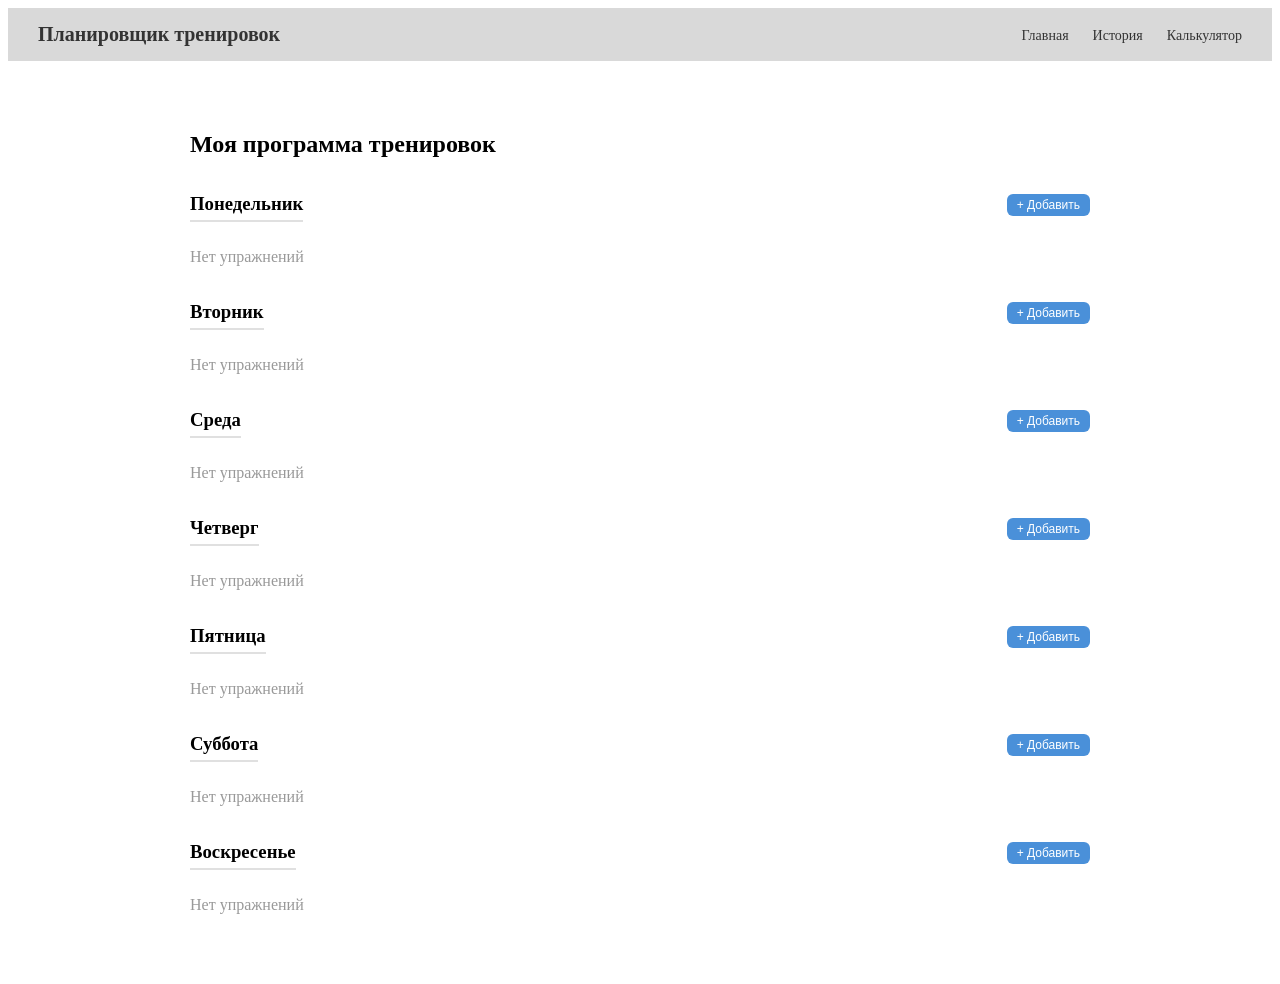
==== index.html @ 35d80549 "Первая версия планировщика тренировок" ====
<!DOCTYPE html>
<html lang="ru">
<head>
    <meta charset="UTF-8">
    <meta name="viewport" content="width=device-width, initial-scale=1.0">
    <title>Планировщик тренировок</title>
    <link rel="stylesheet" href="css/style.css">
</head>
<body>

    <header class="header">
        <div class="header-title">Планировщик тренировок</div>
        <nav class="nav">
            <a href="index.html">Главная</a>
            <a href="history.html">История</a>
            <a href="calculator.html">Калькулятор</a>
        </nav>
    </header>

    <main class="container">
        <h2>Моя программа тренировок</h2>
        <div id="weekPlan"></div>
    </main>

    <div class="modal" id="addModal">
        <div class="modal-content">
            <span class="modal-close" onclick="closeModal()">&times;</span>
            <h3 id="modalTitle">Добавить упражнение</h3>
            <form id="addForm">
                <div class="form-group">
                    <label>Название упражнения</label>
                    <input type="text" id="exName" placeholder="Например: Жим лёжа" required>
                </div>
                <div class="form-group">
                    <label>Количество подходов</label>
                    <input type="number" id="exSets" placeholder="4" min="1" max="10" required>
                </div>
                <div id="repsBlock"></div>
                <div class="form-group">
                    <label>Рабочий вес (кг)</label>
                    <input type="number" id="exWeight" placeholder="80" min="0" required>
                </div>
                <input type="hidden" id="currentDay">
                <button type="submit" class="btn btn-blue">Добавить</button>
            </form>
            <p id="successMsg" style="display:none;color:green;">Упражнение добавлено!</p>
        </div>
    </div>

    <script src="js/main.js"></script>
</body>
</html>
---- css/style.css ----
\body {
    font-family: Arial, sans-serif;
    margin: 0;
    padding: 0;
    background-color: #f5f5f5;
}

.header {
    background-color: #d9d9d9;
    padding: 15px 30px;
    display: flex;
    justify-content: space-between;
    align-items: center;
}

.header-title {
    font-size: 20px;
    font-weight: bold;
    color: #333;
}

.nav a {
    color: #333;
    text-decoration: none;
    margin-left: 20px;
    font-size: 14px;
}

.nav a:hover {
    color: #4a90d9;
}

.container {
    max-width: 900px;
    margin: 30px auto;
    background: white;
    padding: 20px 30px;
    border-radius: 8px;
}

h2 {
    margin-bottom: 20px;
}

h3 {
    margin: 15px 0 10px;
    padding-bottom: 5px;
    border-bottom: 2px solid #e0e0e0;
}

.day-block {
    margin-bottom: 20px;
}

.day-header {
    display: flex;
    justify-content: space-between;
    align-items: center;
}

.exercise-card {
    border: 1px solid #e0e0e0;
    border-radius: 8px;
    padding: 12px 15px;
    margin-bottom: 8px;
    display: flex;
    justify-content: space-between;
    align-items: center;
}

.exercise-info strong {
    font-size: 15px;
}

.exercise-detail {
    font-size: 14px;
    color: #555;
    margin-top: 4px;
}

.btn {
    padding: 6px 14px;
    border: none;
    border-radius: 6px;
    cursor: pointer;
    font-size: 13px;
}

.btn-green { background-color: #27ae60; color: white; }
.btn-red { background-color: #e74c3c; color: white; }
.btn-orange { background-color: #e67e22; color: white; }
.btn-blue { background-color: #4a90d9; color: white; }
.btn-small { padding: 4px 10px; font-size: 12px; }

.modal {
    display: none;
    position: fixed;
    top: 0; left: 0;
    width: 100%; height: 100%;
    background-color: rgba(0,0,0,0.5);
}

.modal-content {
    background: white;
    max-width: 450px;
    margin: 60px auto;
    padding: 25px;
    border-radius: 8px;
    position: relative;
}

.modal-close {
    position: absolute;
    right: 15px; top: 10px;
    font-size: 24px;
    cursor: pointer;
    color: #999;
}

.form-group {
    margin-bottom: 15px;
}

.form-group label {
    display: block;
    margin-bottom: 5px;
    font-weight: bold;
    font-size: 14px;
}

.form-group input {
    width: 100%;
    padding: 8px;
    border: 1px solid #ccc;
    border-radius: 4px;
    box-sizing: border-box;
}

.reps-row {
    display: flex;
    align-items: center;
    margin-bottom: 8px;
}

.reps-row label {
    width: 100px;
    font-size: 14px;
    margin-bottom: 0;
}

.reps-row input {
    width: 80px;
    padding: 5px;
}

.history-day {
    margin-bottom: 20px;
}

.history-day h3 {
    background: #f0f0f0;
    padding: 8px;
    border-radius: 4px;
    font-size: 16px;
}

.history-item {
    padding: 6px 0;
    border-bottom: 1px solid #eee;
    font-size: 14px;
}

.result-box {
    margin-top: 20px;
    padding: 15px;
    background: #f9f9f9;
    border-radius: 6px;
}

.result-box h3 {
    margin-top: 0;
}

.result-formula {
    margin: 4px 0;
    font-size: 14px;
}

@media (max-width: 600px) {
    .header { flex-direction: column; text-align: center; }
    .nav { margin-top: 10px; }
    .nav a { margin: 0 8px; }
    .exercise-card { flex-direction: column; }
    .exercise-actions { margin-top: 8px; }
}
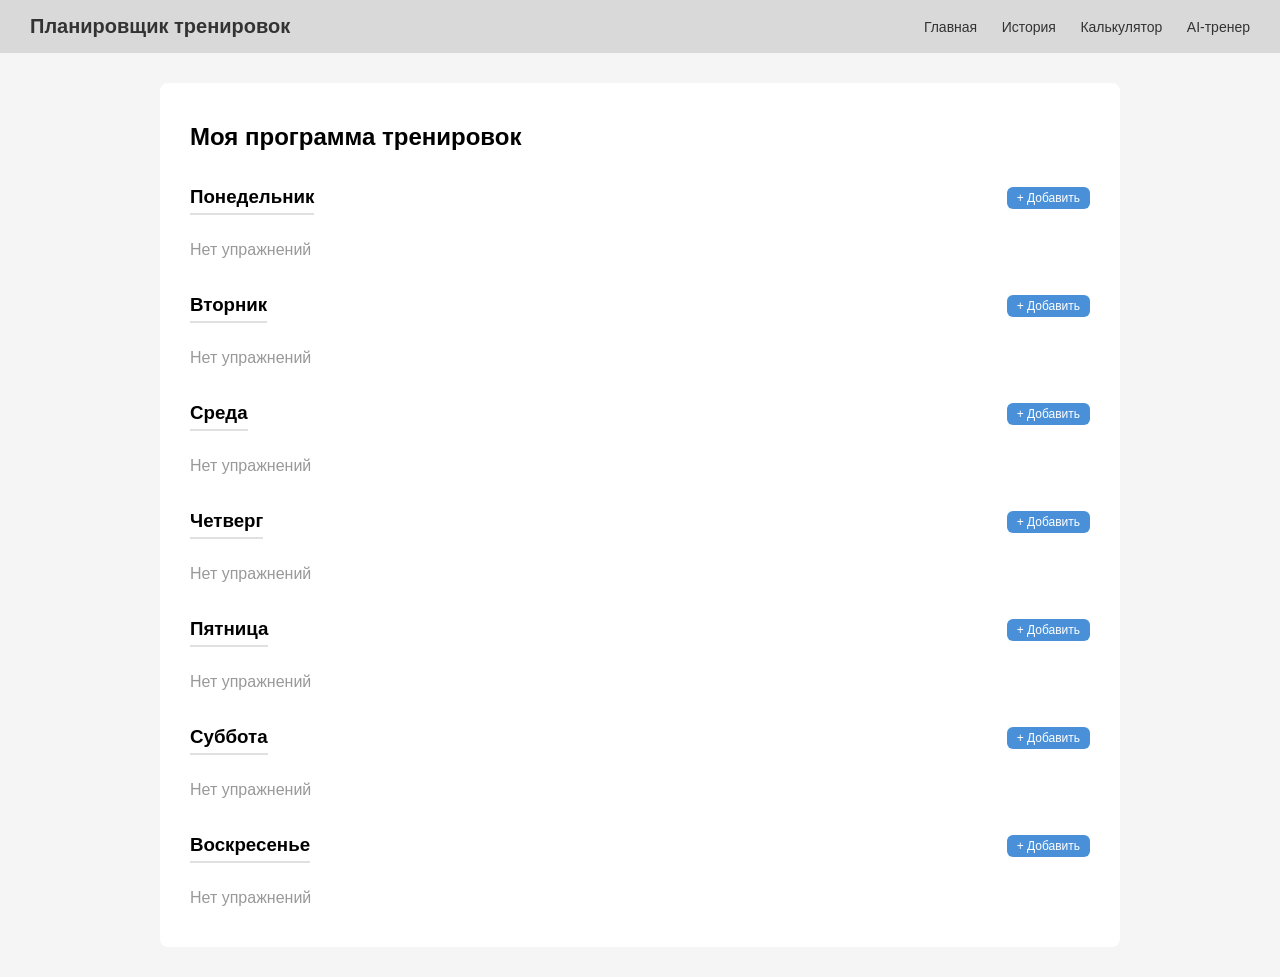
==== commit 75af6f07: "разделение CSS и JS по файлам и готовый AI-тренер" ====
--- a/index.html
+++ b/index.html
@@ -4,7 +4,7 @@
     <meta charset="UTF-8">
     <meta name="viewport" content="width=device-width, initial-scale=1.0">
     <title>Планировщик тренировок</title>
-    <link rel="stylesheet" href="css/style.css">
+    <link rel="stylesheet" href="css/main.css">
 </head>
 <body>
 
@@ -14,6 +14,7 @@
             <a href="index.html">Главная</a>
             <a href="history.html">История</a>
             <a href="calculator.html">Калькулятор</a>
+            <a href="ai-chat.html">AI-тренер</a>
         </nav>
     </header>
 
@@ -47,6 +48,16 @@
         </div>
     </div>
 
-    <script src="js/main.js"></script>
+    <script src="js/storage.js"></script>
+    <script src="js/plan.js"></script>
+    <script src="js/modal.js"></script>
+    <script>
+        document.addEventListener('DOMContentLoaded', function() {
+            var inp = document.getElementById('exSets');
+            if (inp) inp.oninput = makeRepsInputs;
+            setupAddForm();
+            showPlan();
+        });
+    </script>
 </body>
 </html>
--- a/css/main.css
+++ b/css/main.css
@@ -0,0 +1,123 @@
+body {
+    font-family: Arial, sans-serif;
+    margin: 0;
+    padding: 0;
+    background-color: #f5f5f5;
+}
+
+.header {
+    background-color: #d9d9d9;
+    padding: 15px 30px;
+    display: flex;
+    justify-content: space-between;
+    align-items: center;
+}
+
+.header-title {
+    font-size: 20px;
+    font-weight: bold;
+    color: #333;
+}
+
+.nav a {
+    color: #333;
+    text-decoration: none;
+    margin-left: 20px;
+    font-size: 14px;
+}
+
+.nav a:hover { color: #4a90d9; }
+
+.container {
+    max-width: 900px;
+    margin: 30px auto;
+    background: white;
+    padding: 20px 30px;
+    border-radius: 8px;
+}
+
+h2 { margin-bottom: 20px; }
+h3 { margin: 15px 0 10px; padding-bottom: 5px; border-bottom: 2px solid #e0e0e0; }
+
+.day-block { margin-bottom: 20px; }
+.day-header { display: flex; justify-content: space-between; align-items: center; }
+
+.exercise-card {
+    border: 1px solid #e0e0e0;
+    border-radius: 8px;
+    padding: 12px 15px;
+    margin-bottom: 8px;
+    display: flex;
+    justify-content: space-between;
+    align-items: center;
+}
+
+.exercise-info strong { font-size: 15px; }
+.exercise-detail { font-size: 14px; color: #555; margin-top: 4px; }
+
+.btn {
+    padding: 6px 14px;
+    border: none;
+    border-radius: 6px;
+    cursor: pointer;
+    font-size: 13px;
+}
+
+.btn-green { background-color: #27ae60; color: white; }
+.btn-red { background-color: #e74c3c; color: white; }
+.btn-orange { background-color: #e67e22; color: white; }
+.btn-blue { background-color: #4a90d9; color: white; }
+.btn-small { padding: 4px 10px; font-size: 12px; }
+
+.modal {
+    display: none;
+    position: fixed;
+    top: 0; left: 0;
+    width: 100%; height: 100%;
+    background-color: rgba(0,0,0,0.5);
+}
+
+.modal-content {
+    background: white;
+    max-width: 450px;
+    margin: 60px auto;
+    padding: 25px;
+    border-radius: 8px;
+    position: relative;
+}
+
+.modal-close {
+    position: absolute;
+    right: 15px; top: 10px;
+    font-size: 24px;
+    cursor: pointer;
+    color: #999;
+}
+
+.form-group { margin-bottom: 15px; }
+
+.form-group label {
+    display: block;
+    margin-bottom: 5px;
+    font-weight: bold;
+    font-size: 14px;
+}
+
+.form-group input {
+    width: 100%;
+    padding: 8px;
+    border: 1px solid #ccc;
+    border-radius: 4px;
+    box-sizing: border-box;
+}
+
+.reps-row { display: flex; align-items: center; margin-bottom: 8px; }
+.reps-row label { width: 100px; font-size: 14px; margin-bottom: 0; }
+.reps-row input { width: 80px; padding: 5px; }
+
+@media (max-width: 600px) {
+    .header { flex-direction: column; text-align: center; }
+    .nav { margin-top: 10px; }
+    .nav a { margin: 0 8px; }
+    .exercise-card { flex-direction: column; }
+}
